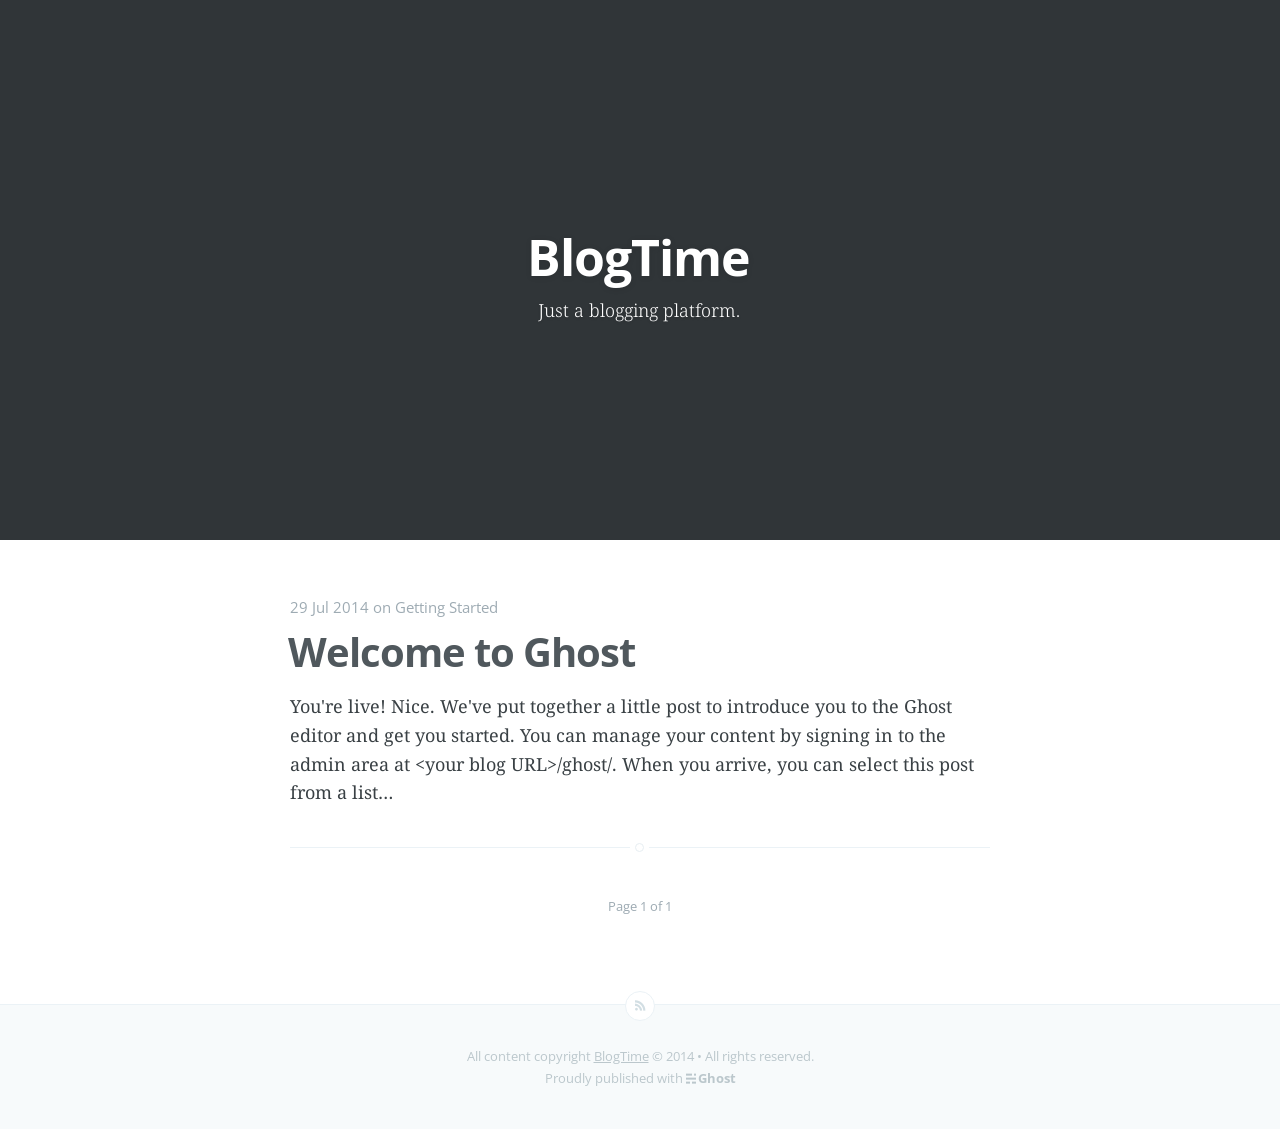
==== blog/index.html @ ce6ce202 "change website structure, add landing page" ====
<!DOCTYPE html>
<html>
<head>
    
    <meta charset="utf-8" />
    <meta http-equiv="X-UA-Compatible" content="IE=edge" />

    
    <title>BlogTime</title>
    <meta name="description" content="Just a blogging platform." />

    <meta name="HandheldFriendly" content="True" />
    <meta name="viewport" content="width=device-width, initial-scale=1.0" />

    <link rel="shortcut icon" href="favicon.ico">

    
    <link rel="stylesheet" type="text/css" href="assets/css/screen.css?v=ad5cd164bc" />
    <link rel="stylesheet" type="text/css" href="http://fonts.googleapis.com/css?family=Noto+Serif:400,700,400italic|Open+Sans:700,400" />

    
    <meta name="generator" content="Ghost 0.4" />
<link rel="alternate" type="application/rss+xml" title="BlogTime" href="rss/index.html">
<link rel="canonical" href="http://my-ghost-blog.com/" />
</head>
<body class="home-template">

    
    




<header class="site-head" >
    <div class="vertical">
        <div class="site-head-content inner">
            
            <h1 class="blog-title">BlogTime</h1>
            <h2 class="blog-description">Just a blogging platform.</h2>
        </div>
    </div>
</header>


<main class="content" role="main">

    
    

    <article class="post tag-getting-started">
        <header class="post-header">
            <span class="post-meta"><time datetime="2014-07-29">29 Jul 2014</time> on <a href="tag/getting-started/index.html">Getting Started</a></span>
            <h2 class="post-title"><a href="welcome-to-ghost/index.html">Welcome to Ghost</a></h2>

        </header>
        <section class="post-excerpt">
            <p>You're live! Nice. We've put together a little post to introduce you to the Ghost editor and get you started. You can manage your content by signing in to the admin area at &lt;your blog URL&gt;/ghost/. When you arrive, you can select this post from a list&hellip;</p>
        </section>
    </article>

    

    
    <nav class="pagination" role="navigation">
    
    <span class="page-number">Page 1 of 1</span>
    
</nav>

</main>

    <footer class="site-footer">
        <a class="subscribe icon-feed" href="http://my-ghost-blog.com/rss/"><span class="tooltip">Subscribe!</span></a>
        <div class="inner">
             <section class="copyright">All content copyright <a href="http://my-ghost-blog.com/">BlogTime</a> &copy; 2014 &bull; All rights reserved.</section>
             <section class="poweredby">Proudly published with <a class="icon-ghost" href="https://ghost.org">Ghost</a></section>
        </div>
    </footer>

    
    <script src="public/jquery.js?v=ad5cd164bc"></script>

    
    <script type="text/javascript" src="assets/js/jquery.fitvids.js?v=ad5cd164bc"></script>
    <script type="text/javascript" src="assets/js/index.js?v=ad5cd164bc"></script>

</body>
</html>
---- blog/assets/css/screen.css ----
/* ==========================================================================
   Table of Contents
   ========================================================================== */

/*

    0.  Normalize
    1.  Icons
    2.  General
    3.  Utilities
    4.  General
    5.  Single Post
    6.  Tag Archive
    7.  Third Party Elements
    8.  Pagination
    9.  Footer
    10.  Media Queries (Tablet)
    11. Media Queries (Mobile)

 */

/* ==========================================================================
   0. Normalize.css v2.1.3 | MIT License | git.io/normalize | (minified)
   ========================================================================== */

article, aside, details,
figcaption, figure,
footer, header, hgroup,
main, nav, section,
summary { display: block; }
audio, canvas, video { display: inline-block; }
audio:not([controls]) { display: none; height: 0; }
[hidden], template { display: none; }
html {
   font-family: sans-serif;
   -ms-text-size-adjust: 100%;
   -webkit-text-size-adjust: 100%;
}
body { margin: 0; }
a { background: transparent; }
a:focus { outline: thin dotted; }
a:active, a:hover { outline: 0; }
h1 { font-size: 2em; margin: 0.67em 0; }
abbr[title] { border-bottom: 1px dotted; }
b, strong { font-weight: bold; }
dfn { font-style: italic; }
hr {
   -moz-box-sizing: content-box;
   box-sizing: content-box;
   height: 0;
}
mark { background: #ff0; color: #000; }
code, kbd, pre,
samp { font-family: monospace, serif; font-size: 1em; }
pre { white-space: pre-wrap; }
q { quotes: "\201C" "\201D" "\2018" "\2019"; }
small { font-size: 80%; }
sub, sup {
   font-size: 75%;
   line-height: 0;
   position: relative;
   vertical-align: baseline;
}
sup { top: -0.5em; }
sub { bottom: -0.25em; }
img { border: 0; }
svg:not(:root) { overflow: hidden; }
figure { margin: 0; }
fieldset {
   border: 1px solid #c0c0c0;
   margin: 0 2px;
   padding: 0.35em 0.625em 0.75em;
}
legend { border: 0; padding: 0; }
button, input, select,
textarea { font-family: inherit; font-size: 100%; margin: 0; }
button, input { line-height: normal; }
button, select { text-transform: none; }
button, html input[type="button"],
input[type="reset"], input[type="submit"] {
   -webkit-appearance: button;
   cursor: pointer;
}
button[disabled], html input[disabled] { cursor: default; }
input[type="checkbox"],
input[type="radio"] { box-sizing: border-box; padding: 0; }
input[type="search"] {
   -webkit-appearance: textfield;
   -moz-box-sizing: content-box;
   -webkit-box-sizing: content-box;
   box-sizing: content-box;
}
input[type="search"]::-webkit-search-cancel-button,
input[type="search"]::-webkit-search-decoration { -webkit-appearance: none; }
button::-moz-focus-inner,
input::-moz-focus-inner { border: 0; padding: 0; }
textarea { overflow: auto; vertical-align: top; }
table { border-collapse: collapse; border-spacing: 0; }


/* ==========================================================================
   1. Icons - Sets up the icon font and respective classes
   ========================================================================== */

/* Import the font file with the icons in it */
@font-face {
    font-family: 'icons';
    src:url('../fonts/icons.eot');
    src:url('../fonts/icons.eot?') format('embedded-opentype'),
        url('../fonts/icons.woff') format('woff'),
        url('../fonts/icons.ttf') format('truetype'),
        url('../fonts/icons.svg') format('svg');
    font-weight: normal;
    font-style: normal;
}

/* Apply these base styles to all icons */
.icon-ghost:before,
.icon-feed:before,
.icon-twitter:before,
.icon-google-plus:before,
.icon-facebook:before {
    font-family: 'icons';
    speak: none;
    font-style: normal;
    font-weight: normal;
    font-variant: normal;
    text-transform: none;
    line-height: 1;
    text-decoration: none;
    -webkit-font-smoothing: antialiased;
    -moz-osx-font-smoothing: grayscale;
}

/* Each icon is created by inserting the corret character into the
   content of the :before pseudo element. Like a boss. */
.icon-ghost:before {
    content: "\e000";
}
.icon-feed:before {
    content: "\e001";
}
.icon-twitter:before {
    content: "\e002";
    font-size: 1.1em;
}
.icon-google-plus:before {
    content: "\e003";
}
.icon-facebook:before {
    content: "\e004";
}


/* ==========================================================================
   2. General - Setting up some base styles
   ========================================================================== */

html {
    height: 100%;
    max-height: 100%;
    font-size: 62.5%;
}

body {
    height: 100%;
    max-height: 100%;
    font-family: 'Noto Serif', serif;
    font-size: 2.0rem;
    line-height: 1.6em;
    color: #3A4145;
}

::-moz-selection {
    color: #222;
    background: #D6EDFF;
    text-shadow: none;
}

::selection {
    color: #222;
    background: #D6EDFF;
    text-shadow: none;
}

h1, h2, h3,
h4, h5, h6 {
    text-rendering: optimizeLegibility;
    line-height: 1;
    margin-top: 0;
    font-family: 'Open Sans', sans-serif;
}

h1 {
    font-size: 5rem;
    line-height: 1.2em;
    letter-spacing: -2px;
    text-indent: -3px;
}

h2 {
    font-size: 4rem;
    line-height: 1.2em;
    letter-spacing: -1px;
    text-indent: -2px;
}

h3 {
    font-size: 3.5rem;
}

h4 {
    font-size: 3rem;
}

h5 {
    font-size: 2.5rem;
}

h6 {
    font-size: 2rem;
}

a {
    color: #4a4a4a;
    transition: color ease 0.3s;
}

a:hover {
    color: #57A3E8;
}

h1 a, h2 a, h3 a,
h4 a, h5 a, h6 a {
    color: #50585D;
}


p, ul, ol, dl {
    margin: 1.6em 0;
}

ol ol, ul ul,
ul ol, ol ul {
    margin: 0.4em 0;
}

dl dt {
    float: left;
    width: 180px;
    overflow: hidden;
    clear: left;
    text-align: right;
    text-overflow: ellipsis;
    white-space: nowrap;
    font-weight: bold;
    margin-bottom: 1em
}

dl dd {
    margin-left: 200px;
    margin-bottom: 1em
}

hr {
    display: block;
    height: 1px;
    border: 0;
    border-top: 1px solid #efefef;
    margin: 3.2em 0;
    padding: 0;
}

blockquote {
    -moz-box-sizing: border-box;
    box-sizing: border-box;
    margin: 1.6em 0 1.6em -2.2em;
    padding: 0 0 0 1.6em;
    border-left: #4a4a4a 0.4em solid;
}

blockquote p {
    margin: 0.8em 0;
    font-style: italic;
}

blockquote small {
    display: inline-block;
    margin: 0.8em 0 0.8em 1.5em;
    font-size:0.9em;
    color: #ccc;
}

blockquote small:before { content: '\2014 \00A0'; }

blockquote cite {
    font-weight:bold;
}

blockquote cite a { font-weight: normal; }

mark {
    background-color: #ffc336;
}

code, tt {
    padding: 1px 3px;
    font-family: Inconsolata, monospace, sans-serif;
    font-size: 0.85em;
    white-space: pre-wrap;
    border: 1px solid #E3EDF3;
    background: #F7FAFB;
    border-radius: 2px;
}

pre {
    -moz-box-sizing: border-box;
    box-sizing: border-box;
    margin: 1.6em 0;
    border: 1px solid #E3EDF3;
    width: 100%;
    padding: 10px;
    font-family: Inconsolata, monospace, sans-serif;
    font-size: 0.9em;
    white-space: pre;
    overflow: auto;
    background: #F7FAFB;
    border-radius: 3px;
}

pre code, tt {
    font-size: inherit;
    white-space: -moz-pre-wrap;
    white-space: pre-wrap;
    background: transparent;
    border: none;
    padding: 0;
}

kbd {
    display: inline-block;
    margin-bottom: 0.4em;
    padding: 1px 8px;
    border: #ccc 1px solid;
    color: #666;
    text-shadow: #fff 0 1px 0;
    font-size: 0.9em;
    font-weight: bold;
    background: #f4f4f4;
    border-radius: 4px;
    box-shadow:
        0 1px 0 rgba(0, 0, 0, 0.2),
        0 1px 0 0 #fff inset;
}

table {
    -moz-box-sizing: border-box;
    box-sizing: border-box;
    margin: 1.6em 0;
    width:100%;
    max-width: 100%;
    background-color: transparent;
}

table th,
table td {
    padding: 8px;
    line-height: 20px;
    text-align: left;
    vertical-align: top;
    border-top: 1px solid #efefef;
}

table th { color: #000; }

table caption + thead tr:first-child th,
table caption + thead tr:first-child td,
table colgroup + thead tr:first-child th,
table colgroup + thead tr:first-child td,
table thead:first-child tr:first-child th,
table thead:first-child tr:first-child td {
    border-top: 0;
}

table tbody + tbody { border-top: 2px solid #efefef; }

table table table { background-color: #fff; }

table tbody > tr:nth-child(odd) > td,
table tbody > tr:nth-child(odd) > th {
    background-color: #f6f6f6;
}

table.plain tbody > tr:nth-child(odd) > td,
table.plain tbody > tr:nth-child(odd) > th {
   background: transparent;
}

iframe, .fluid-width-video-wrapper {
    display: block;
    margin: 1.6em 0;
}

/* When a video is inside the fitvids wrapper, drop the
margin on the iframe, cause it breaks stuff. */
.fluid-width-video-wrapper iframe {
    margin: 0;
}


/* ==========================================================================
   3. Utilities - These things get used a lot
   ========================================================================== */

/* Clears shit */
.clearfix:before,
.clearfix:after {
    content: " ";
    display: table;
}
.clearfix:after { clear: both; }
.clearfix { *zoom: 1; }

/* Hides shit */
.hidden {
    text-indent: -9999px;
    visibility: hidden;
    display: none;
}

/* Creates a responsive wrapper that makes our content scale nicely */
.inner {
    position: relative;
    width: 80%;
    max-width: 700px;
    margin: 0 auto;
}

/* Centres vertically yo. (IE8+) */
.vertical {
    display: table-cell;
    vertical-align: middle;
}


/* ==========================================================================
   4. General - The main styles for the the theme
   ========================================================================== */

/* Big cover image on the home page */
.site-head {
    position: relative;
    display: table;
    width: 100%;
    height: 60%;
    margin-bottom: 5rem;
    text-align: center;
    color: #fff;
    background: #303538 no-repeat center center;
    background-size: cover;
}

.blog-logo {
    text-decoration: none;
}

/* Yo-logo. Yolo-go. Upload one in ghost/settings/ */
.blog-logo img {
    display: block;
    max-height: 100px;
    width: auto;
    margin: 0 auto;
    line-height: 0;
}

/* The details of your blog. Defined in ghost/settings/ */
.blog-title {
    margin: 10px 0 10px 0;
    font-size: 5rem;
    letter-spacing: -1px;
    font-weight: bold;
    font-family: 'Open Sans', sans-serif;
    text-shadow: 0 1px 6px rgba(0,0,0,0.1);
}

.blog-description {
    margin: 0;
    font-size: 1.8rem;
    line-height: 1.5em;
    font-weight: 300;
    font-family: 'Noto Serif', serif;
    letter-spacing: 0;
    text-shadow: 0 1px 3px rgba(0,0,0,0.15);
}

/* Every post, on every page, gets this style on its <article> tag */
.post {
    position: relative;
    width:80%;
    max-width: 700px;
    margin: 4rem auto;
    padding-bottom: 4rem;
    border-bottom: #EBF2F6 1px solid;
    word-break: break-word;
    hyphens: auto;
}

/* Add a little circle in the middle of the border-bottom on our .post
   just for the lolz and stylepoints. */
.post:after {
    display: block;
    content: "";
    width: 7px;
    height: 7px;
    border: #E7EEF2 1px solid;
    position: absolute;
    bottom: -5px;
    left: 50%;
    margin-left: -5px;
    background: #fff;
    -webkit-border-radius: 100%;
    -moz-border-radius: 100%;
    border-radius: 100%;
    box-shadow: #fff 0 0 0 5px;
}

.post-title {
    margin:0;
}

.post-title a {
    text-decoration: none;
}

.post-excerpt p {
    margin: 1.6rem 0 0 0;
    font-size: 0.9em;
    line-height: 1.6em;
}

.post-meta {
    display: inline-block;
    margin: 0 0 5px 0;
    font-family: 'Open Sans', sans-serif;
    font-size: 1.5rem;
    color: #9EABB3;
}

.post-meta a {
    color: #9EABB3;
    text-decoration: none;
}

.post-meta a:hover {
    text-decoration: underline;
}

.user-meta {
    position: relative;
    padding: 0.3rem 40px 0 100px;
    min-height: 77px;
}

.user-image {
    position: absolute;
    top: 0;
    left: 0;
}

.user-name {
    display: block;
    font-weight: bold;
}

.user-bio {
    display: block;
    max-width: 440px;
    font-size: 1.4rem;
    line-height: 1.5em;
}

.publish-meta {
    position: absolute;
    top: 0;
    right: 0;
    padding: 4.3rem 0 4rem 0;
    text-align: right;
}

.publish-heading {
    display: block;
    font-weight: bold;
}

.publish-date {
    display: block;
    font-size: 1.4rem;
    line-height: 1.5em;
}

/* ==========================================================================
   5. Single Post - When you click on an individual post
   ========================================================================== */

/* Stop .full-img from creating horizontal scroll - slight hack due to
   imperfections with browser width % calculations and rounding */
.post-template .content {
    overflow: hidden;
}

/* Tweak the .post wrapper style */
.post-template .post {
    margin-top: 0;
    border-bottom: none;
    padding-bottom: 0;
}

/* Kill that stylish little circle that was on the border, too */
.post-template .post:after {
    display: none;
}

/* Insert some mad padding up in the header for better spacing */
.post-template .post-header {
    padding: 60px 0;
    text-align: center;
}

.post-template .blog-title {
    display: inline-block;
    padding: 2.5rem 0;
}

/* Keep images centred and within the bounds of the post-width */
.post-content img {
    display: block;
    max-width: 100%;
    height: auto;
    margin: 0 auto;
    padding: 0.6em 0;
}

/* Break out larger images to be wider than the main text column
   the class is applied with jQuery */
.post-content .full-img {
    width: 126%;
    max-width: none;
    margin: 0 -13%;
}

/* The author credit area after the post */
.post-footer {
    position: relative;
    margin: 4rem 0 0 0;
    padding: 4rem 0 0 0;
    border-top: #EBF2F6 1px solid;
}

.post-footer h4 {
    font-size: 1.8rem;
    margin: 0;
}

.post-footer p {
    margin: 1rem 0;
    font-size: 1.4rem;
    line-height: 1.6em;
}

/* list of author links - location / url */
.author-meta {
    padding: 0;
    margin: 0;
    list-style: none;
    font-size: 1.4rem;
    line-height: 1;
    font-style: italic;
    color: #9EABB3;
}

.author-meta li {
    float: left;
    margin-left: 10px; /* space to the left of the bullet */
}

/* bullet divider */
.author-meta li:before {
    content: "•";
    display: inline-block;
    margin-right: 10px; /* space to the right of the bullet */
    color: #BBC7CC;
}

/* disable the bullet divider for the first item in the list */
.author-meta li:first-child { margin-left: 0; }
.author-meta li:first-child:before { display: none; }

.author-meta a {
    color: #9EABB3;
}
.author-meta a:hover {
    color: #57A3E8;
}

/* Create some space to the right for the share links */
.post-footer .author {
    margin-right: 180px;
}

/* Drop the share links in the space to the right.
   Doing it like this means it's easier for the author bio
   to be flexible at smaller screen sizes while the share
   links remain at a fixed width the whole time */
.post-footer .share {
    position: absolute;
    top: 4rem;
    right: 0;
    width: 140px;
}

.post-footer .share a {
    font-size: 1.8rem;
    display: inline-block;
    margin: 1rem 1.6rem 1.6rem 0;
    color: #BBC7CC;
    text-decoration: none;
}

.post-footer .share a:hover {
    color: #50585D;
}


/* ==========================================================================
   6. Tag archive
   ========================================================================== */

.archive-template .site-head {
    height: auto;
    padding-bottom: 5rem;
}

.archive-template .site-head a {
    color: #fff;
}

.archive-template .blog-logo {
    display: block;
    margin-top: 5rem;
}

.tag-archive-header {
    padding: 20px 0;
    text-align: center;
    max-width: 700px;
    margin: 4rem auto;
    border-bottom: 1px solid #EBF2F6;
    position: relative;
}

.tag-archive-header:after {
    display: block;
    content: "";
    width: 7px;
    height: 7px;
    border: #E7EEF2 1px solid;
    position: absolute;
    bottom: -5px;
    left: 50%;
    margin-left: -5px;
    background: #fff;
    -webkit-border-radius: 100%;
    -moz-border-radius: 100%;
    border-radius: 100%;
    box-shadow: #fff 0 0 0 5px;
}

.archive-template .blog-title {
    display: inline-block;
    padding: 2.5rem 0;
}

/* ==========================================================================
   7. Third Party Elements - Embeds from other services
   ========================================================================== */

/* Github */

.gist table {
    margin: 0;
    font-size: 1.4rem;
}

.gist .line-number {
    min-width: 25px;
    font-size: 1.1rem;
}


/* ==========================================================================
   8. Pagination - Tools to let you flick between pages
   ========================================================================== */

/* The main wrapper for our pagination links */
.pagination {
    position: relative;
    width: 80%;
    max-width: 700px;
    margin: 4rem auto;
    font-family: 'Open Sans', sans-serif;
    font-size: 1.3rem;
    color: #9EABB3;
    text-align: center;
}

.pagination a {
    color: #9EABB3;
}

/* Push the previous/next links out to the left/right */
.older-posts,
.newer-posts {
    position: absolute;
    display: inline-block;
    padding: 0 15px;
    border: #EBF2F6 2px solid;
    text-decoration: none;
    border-radius: 30px;
    transition: border ease 0.3s;
}

.older-posts {
    right: 0;
}

.page-number {
    display: inline-block;
    padding: 2px 0;
}

.newer-posts {
    left: 0;
}

.older-posts:hover,
.newer-posts:hover {
    border-color: #9EABB3;
}


/* ==========================================================================
   9. Footer - The bottom of every page
   ========================================================================== */

.site-footer {
    position: relative;
    margin: 8rem 0 0 0;
    padding: 4rem 0;
    border-top: #EBF2F6 1px solid;
    font-family: 'Open Sans', sans-serif;
    font-size: 1.3rem;
    line-height: 1.7em;
    color: #BBC7CC;
    text-align: center;
    background: #F7FAFB;
}

.site-footer a {
    color: #BBC7CC;
    text-decoration: underline;
}

.site-footer a:hover {
    color: #50585D;
}

.poweredby .icon-ghost {
    font-weight: 700;
    text-decoration: none;
}

.poweredby .icon-ghost:hover {
    text-decoration: none;
}

.poweredby .icon-ghost:before {
    font-size: 1rem;
    margin-right: 0.2em;
}

/* The subscribe icon on the footer */
.subscribe {
    width: 28px;
    height: 28px;
    position: absolute;
    top: -14px;
    left: 50%;
    margin-left: -15px;
    border: #EBF2F6 1px solid;
    text-align: center;
    line-height: 2.4rem;
    border-radius: 50px;
    background: #fff;
    transition: box-shadow 0.5s;
}

/* The RSS icon, inserted via icon font */
.subscribe:before {
    color: #D2DEE3;
    font-size: 10px;
    position: absolute;
    top: 9px;
    left: 9px;
    font-weight: bold;
    transition: color 0.5s ease;
}

/* Add a box shadow to on hover */
.subscribe:hover {
    box-shadow: rgba(0,0,0,0.05) 0 0 0 3px;
    transition: box-shadow 0.25s;
}

.subscribe:hover:before {
    color: #50585D;
}

/* CSS tooltip saying "Subscribe!" - initially hidden */
.tooltip {
    opacity:0;
    display: inline-block;
    padding: 4px 8px 5px 8px;
    position:absolute;
    top: -23px;
    left: -21px;
    color: rgba(255,255,255,0.9);
    font-size: 1.1rem;
    line-height: 1em;
    text-align: center;
    background: #50585D;
    border-radius:20px;
    box-shadow: 0 1px 4px rgba(0,0,0,0.1);
    transition: opacity 0.3s ease, top 0.3s ease;
}

/* The little chiclet arrow under the tooltip, pointing down */
.tooltip:after {
    content:"";
    border-width:5px 5px 0 5px;
    border-style:solid;
    border-color: #50585D transparent;
    display:block;
    position:absolute;
    bottom:-4px;
    left:50%;
    margin-left:-5px;
    z-index: 220;
    width:0;
}

/* On hover, show the tooltip! */
.subscribe:hover .tooltip {
    opacity: 1;
    top: -33px;
}


/* ==========================================================================
   10. Media Queries - Smaller than 900px
   ========================================================================== */

@media only screen and (max-width: 900px) {

    blockquote {
        margin-left: 0;
    }

    .site-head {
        -webkit-box-sizing: border-box;
        -moz-box-sizing: border-box;
        box-sizing: border-box;
        height: auto;
        min-height: 240px;
        padding: 15% 0;
    }

    .blog-title {
        font-size: 4rem;
        letter-spacing: -1px;
    }

    .blog-description {
        font-size: 1.7rem;
        line-height: 1.5em;
    }

    .post {
        font-size: 0.9em;
        line-height: 1.6em;
    }

    .post-template .post {
        padding-bottom: 1rem;
    }

    .post-template .post-header {
        padding: 40px 0;
    }

    h1 {
        font-size: 4.8rem;
        text-indent: -2px;
    }

    h2 {
        font-size: 3.8rem;
    }

    h3 {
        font-size: 3.3rem;
    }

    h4 {
        font-size: 2.8rem;
    }

}

/* ==========================================================================
   11. Media Queries - Smaller than 500px
   ========================================================================== */


@media only screen and (max-width: 500px) {

    .blog-logo img {
        max-height: 80px;
    }

    .inner,
    .pagination {
        width: auto;
        margin-left: 16px;
        margin-right: 16px;
    }

    .post {
        width:auto;
        margin-left: 16px;
        margin-right: 16px;
        font-size: 0.8em;
        line-height: 1.6em;
    }

    .site-head {
        padding: 10% 0;
    }

    .blog-title {
        font-size: 3rem;
    }

    .blog-description {
        font-size: 1.5rem;
    }


    h1, h2 {
        font-size: 3rem;
        line-height: 1.1em;
        letter-spacing: -1px;
    }

    h3 {
        font-size: 2.8rem;
    }

    h4 {
        font-size: 2.3rem;
    }

    .post-template .post {
        padding-bottom: 0;
    }

    .post-template .post-header {
        padding: 30px 0;
    }

    .post-content img {
        padding: 0;
    }

    .post-content .full-img {
        width: auto;
        width: calc(100% + 32px); /* expand with to image + margins */
        margin: 0 -16px; /* get rid of margins */
        min-width: 0;
        max-width: 112%; /* fallback when calc doesn't work */
    }

    .post-meta {
        font-size: 1.3rem;
    }

    .post-footer {
        padding: 4rem 0;
        text-align: center;
    }

    .post-footer .author {
        margin: 0 0 2rem 0;
        padding: 0 0 1.6rem 0;
        border-bottom: #EBF2F6 1px dashed;
    }

    .post-footer .share {
        position: static;
        width: auto;
    }

    .post-footer .share a {
        margin: 1.4rem 0.8rem 0 0.8rem;
    }

    .older-posts,
    .newer-posts {
        position: static;
        margin: 10px 0;
    }

    .page-number {
        display: block;
    }

    .site-footer {
        margin-top: 6rem;
        font-size: 1.1rem;
    }

}

/* ==========================================================================
   End of file. Media queries should be the last thing here. Do not add stuff
   below this point, or it will probably fuck everything up.
   ========================================================================== */
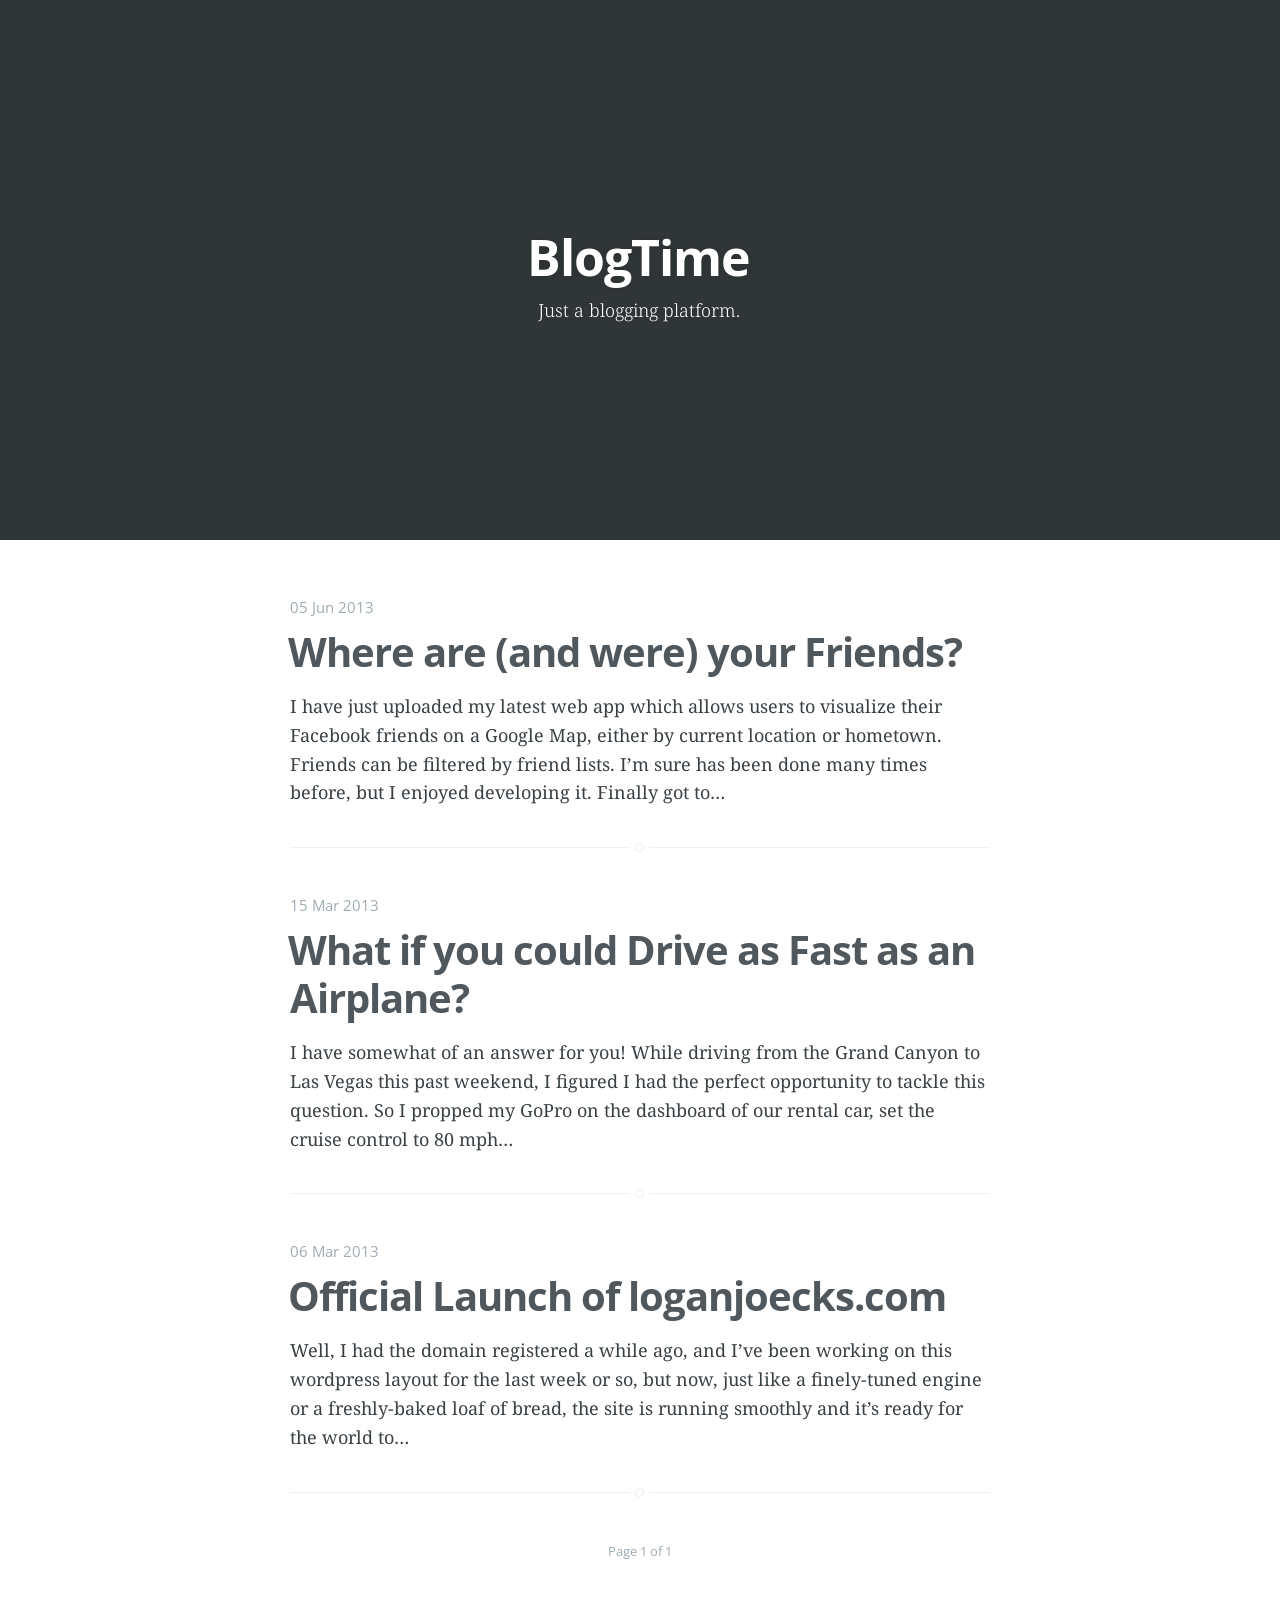
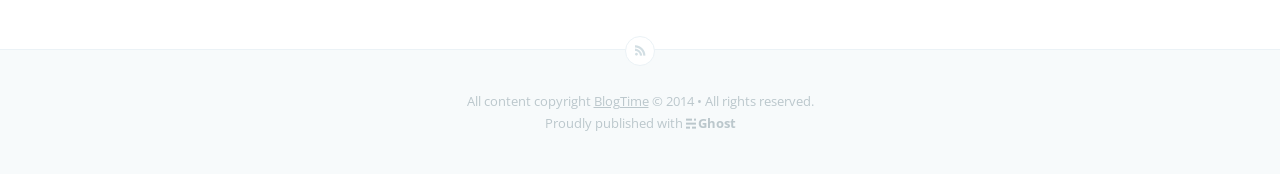
==== commit ab5e210d: "new landing page" ====
--- a/blog/index.html
+++ b/blog/index.html
@@ -47,14 +47,40 @@
     
     
 
-    <article class="post tag-getting-started">
+    <article class="post">
         <header class="post-header">
-            <span class="post-meta"><time datetime="2014-07-29">29 Jul 2014</time> on <a href="tag/getting-started/index.html">Getting Started</a></span>
-            <h2 class="post-title"><a href="welcome-to-ghost/index.html">Welcome to Ghost</a></h2>
+            <span class="post-meta"><time datetime="2013-06-05">05 Jun 2013</time> </span>
+            <h2 class="post-title"><a href="where-are-and-were-your-friends/index.html">Where are (and were) your Friends?</a></h2>
 
         </header>
         <section class="post-excerpt">
-            <p>You're live! Nice. We've put together a little post to introduce you to the Ghost editor and get you started. You can manage your content by signing in to the admin area at &lt;your blog URL&gt;/ghost/. When you arrive, you can select this post from a list&hellip;</p>
+            <p>I have just uploaded my latest web app which allows users to visualize their Facebook friends on a Google Map, either by current location or hometown. Friends can be filtered by friend lists. I’m sure has been done many times before, but I enjoyed developing it. Finally got to&hellip;</p>
+        </section>
+    </article>
+
+    
+
+    <article class="post">
+        <header class="post-header">
+            <span class="post-meta"><time datetime="2013-03-15">15 Mar 2013</time> </span>
+            <h2 class="post-title"><a href="what-if-you-could-drive-as-fast-as-an-airplane/index.html">What if you could Drive as Fast as an Airplane?</a></h2>
+
+        </header>
+        <section class="post-excerpt">
+            <p>I have somewhat of an answer for you! While driving from the Grand Canyon to Las Vegas this past weekend, I figured I had the perfect opportunity to tackle this question. So I propped my GoPro on the dashboard of our rental car, set the cruise control to 80 mph&hellip;</p>
+        </section>
+    </article>
+
+    
+
+    <article class="post">
+        <header class="post-header">
+            <span class="post-meta"><time datetime="2013-03-06">06 Mar 2013</time> </span>
+            <h2 class="post-title"><a href="official-launch-of-loganjoecks-com/index.html">Official Launch of loganjoecks.com</a></h2>
+
+        </header>
+        <section class="post-excerpt">
+            <p>Well, I had the domain registered a while ago, and I’ve been working on this wordpress layout for the last week or so, but now, just like a finely-tuned engine or a freshly-baked loaf of bread, the site is running smoothly and it’s ready for the world to&hellip;</p>
         </section>
     </article>
 
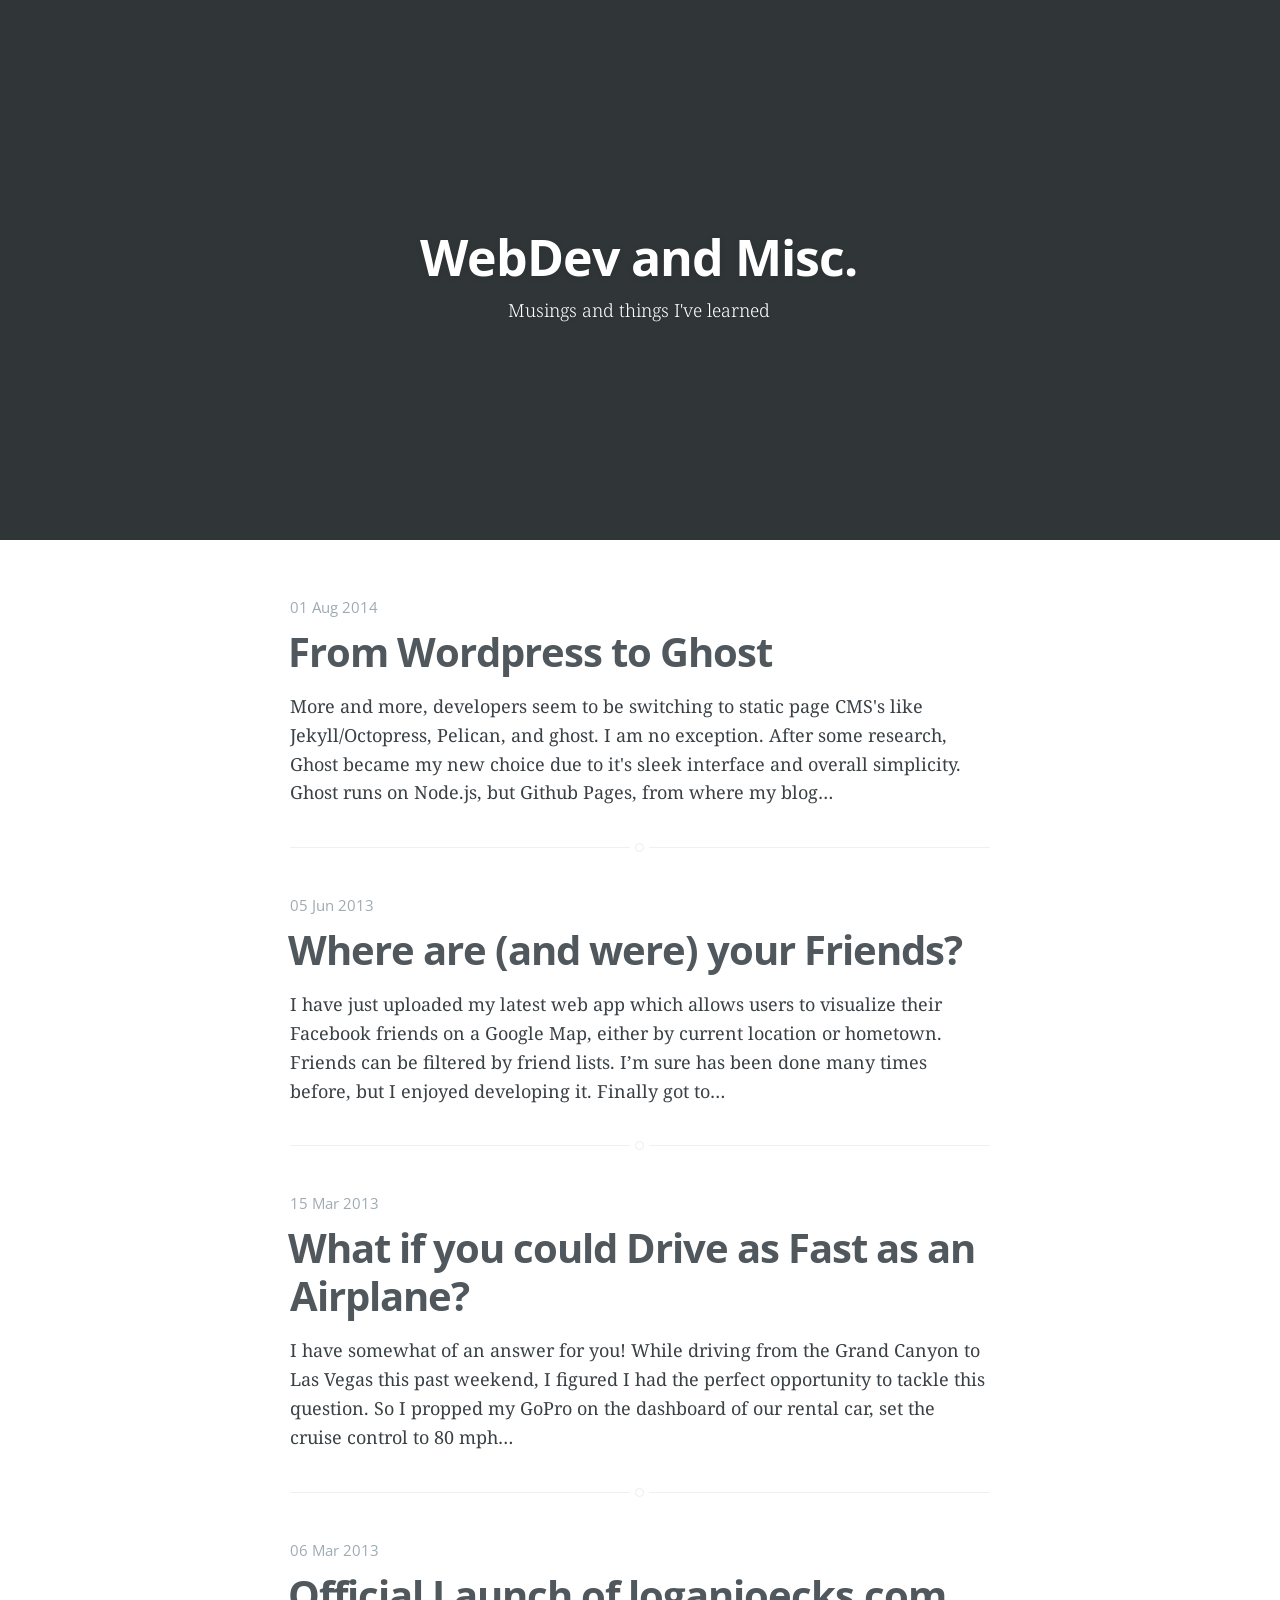
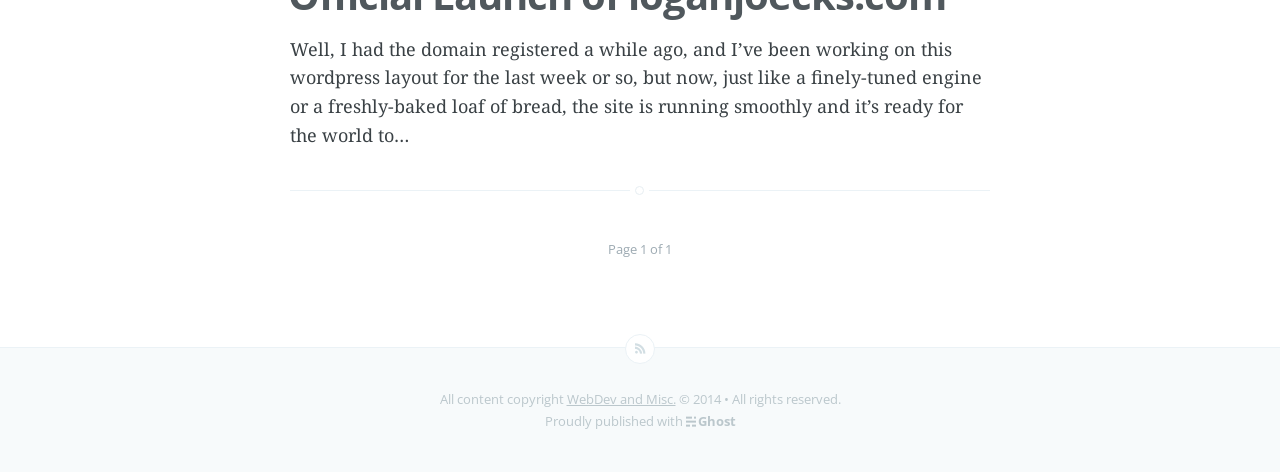
==== commit 86394806: "new blog post" ====
--- a/blog/index.html
+++ b/blog/index.html
@@ -6,8 +6,8 @@
     <meta http-equiv="X-UA-Compatible" content="IE=edge" />
 
     
-    <title>BlogTime</title>
-    <meta name="description" content="Just a blogging platform." />
+    <title>WebDev and Misc.</title>
+    <meta name="description" content="Musings and things I've learned" />
 
     <meta name="HandheldFriendly" content="True" />
     <meta name="viewport" content="width=device-width, initial-scale=1.0" />
@@ -15,13 +15,13 @@
     <link rel="shortcut icon" href="favicon.ico">
 
     
-    <link rel="stylesheet" type="text/css" href="assets/css/screen.css?v=ad5cd164bc" />
+    <link rel="stylesheet" type="text/css" href="assets/css/screen.css?v=755f05323f" />
     <link rel="stylesheet" type="text/css" href="http://fonts.googleapis.com/css?family=Noto+Serif:400,700,400italic|Open+Sans:700,400" />
 
     
     <meta name="generator" content="Ghost 0.4" />
-<link rel="alternate" type="application/rss+xml" title="BlogTime" href="rss/index.html">
-<link rel="canonical" href="http://my-ghost-blog.com/" />
+<link rel="alternate" type="application/rss+xml" title="WebDev and Misc." href="rss/index.html">
+<link rel="canonical" href="http://loganjoecks.com/" />
 </head>
 <body class="home-template">
 
@@ -35,8 +35,8 @@
     <div class="vertical">
         <div class="site-head-content inner">
             
-            <h1 class="blog-title">BlogTime</h1>
-            <h2 class="blog-description">Just a blogging platform.</h2>
+            <h1 class="blog-title">WebDev and Misc.</h1>
+            <h2 class="blog-description">Musings and things I&#x27;ve learned</h2>
         </div>
     </div>
 </header>
@@ -45,6 +45,19 @@
 <main class="content" role="main">
 
     
+    
+
+    <article class="post">
+        <header class="post-header">
+            <span class="post-meta"><time datetime="2014-08-01">01 Aug 2014</time> </span>
+            <h2 class="post-title"><a href="from-wordpress-to-ghost/index.html">From Wordpress to Ghost</a></h2>
+
+        </header>
+        <section class="post-excerpt">
+            <p>More and more, developers seem to be switching to static page CMS's like Jekyll/Octopress, Pelican, and ghost.  I am no exception.  After some research, Ghost became my new choice due to it's sleek interface and overall simplicity.  Ghost runs on Node.js, but Github Pages, from where my blog&hellip;</p>
+        </section>
+    </article>
+
     
 
     <article class="post">
@@ -96,19 +109,19 @@
 </main>
 
     <footer class="site-footer">
-        <a class="subscribe icon-feed" href="http://my-ghost-blog.com/rss/"><span class="tooltip">Subscribe!</span></a>
+        <a class="subscribe icon-feed" href="http://loganjoecks.com/rss/"><span class="tooltip">Subscribe!</span></a>
         <div class="inner">
-             <section class="copyright">All content copyright <a href="http://my-ghost-blog.com/">BlogTime</a> &copy; 2014 &bull; All rights reserved.</section>
+             <section class="copyright">All content copyright <a href="http://loganjoecks.com/">WebDev and Misc.</a> &copy; 2014 &bull; All rights reserved.</section>
              <section class="poweredby">Proudly published with <a class="icon-ghost" href="https://ghost.org">Ghost</a></section>
         </div>
     </footer>
 
     
-    <script src="public/jquery.js?v=ad5cd164bc"></script>
+    <script src="public/jquery.js?v=755f05323f"></script>
 
     
-    <script type="text/javascript" src="assets/js/jquery.fitvids.js?v=ad5cd164bc"></script>
-    <script type="text/javascript" src="assets/js/index.js?v=ad5cd164bc"></script>
+    <script type="text/javascript" src="assets/js/jquery.fitvids.js?v=755f05323f"></script>
+    <script type="text/javascript" src="assets/js/index.js?v=755f05323f"></script>
 
 </body>
 </html>
